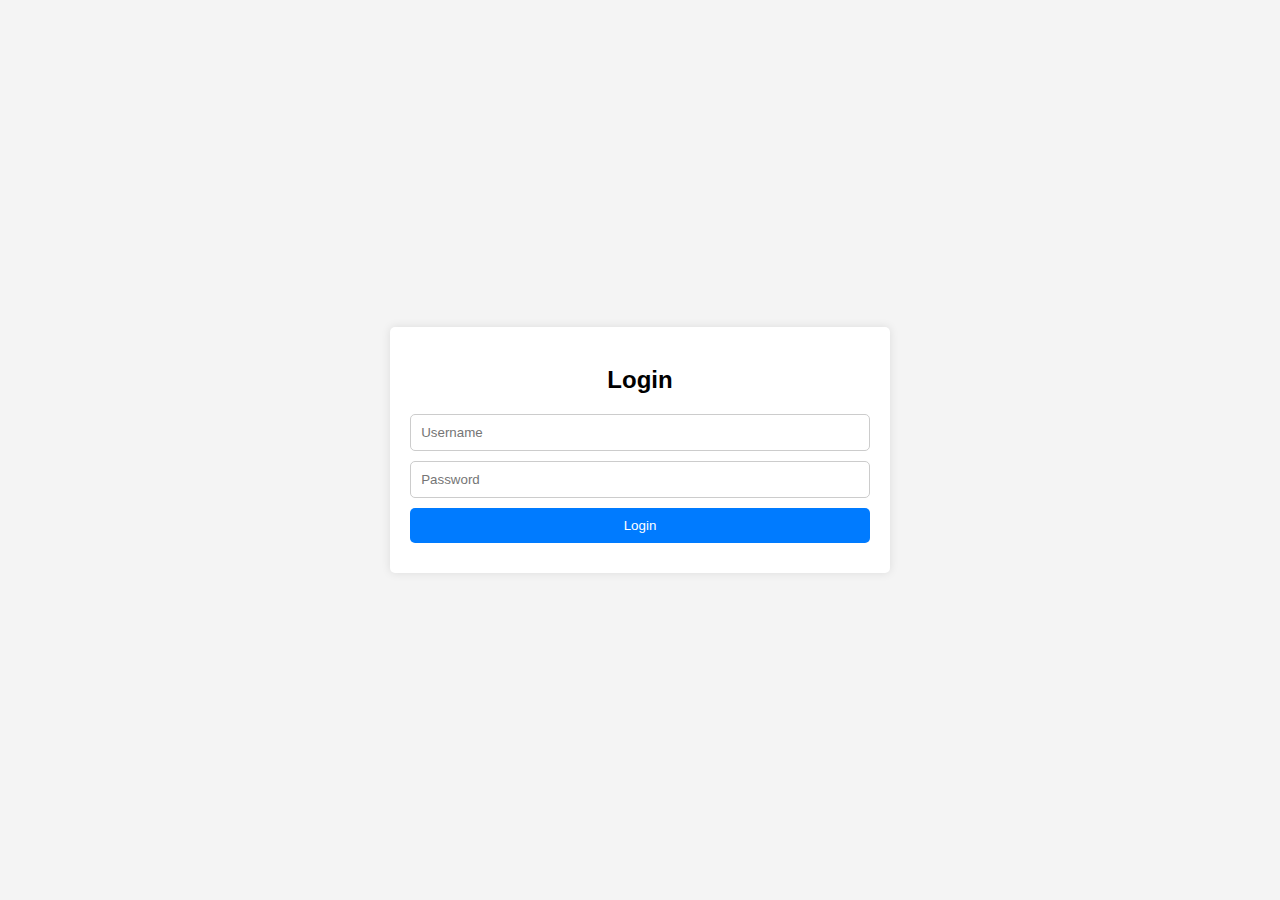
==== login.html @ 4d6bb713 "Added Login page & connected it to home" ====
<!DOCTYPE html>
<html lang="en">
<head>
    <meta charset="UTF-8">
    <meta name="viewport" content="width=device-width, initial-scale=1.0">
    <title>Login Page</title>
    <style>
        body {
            font-family: Arial, sans-serif;
            background-color: #f4f4f4;
            margin: 0;
            padding: 0;
            display: flex;
            justify-content: center;
            align-items: center;
            height: 100vh;
        }

        .login-container {
            background-color: #fff;
            padding: 20px;
            border-radius: 5px;
            box-shadow: 0 0 10px rgba(0, 0, 0, 0.1);
        }

        .login-container h2 {
            text-align: center;
            margin-bottom: 20px;
        }

        .login-container input[type="text"],
        .login-container input[type="password"] {
            width: 100%;
            padding: 10px;
            margin-bottom: 10px;
            border: 1px solid #ccc;
            border-radius: 5px;
            box-sizing: border-box;
        }

        .login-container input[type="submit"] {
            width: 100%;
            padding: 10px;
            border: none;
            border-radius: 5px;
            background-color: #007bff;
            color: #fff;
            cursor: pointer;
        }

        .login-container input[type="submit"]:hover {
            background-color: #0056b3;
        }

        .login-container .message {
            text-align: center;
            color: red;
            margin-top: 10px;
        }
    </style>
</head>
<body>
    <div class="login-container">
        <h2>Login</h2>
        <form id="loginForm" action="" method="post">
            <input type="text" name="username" placeholder="Username" required>
            <input type="password" name="password" placeholder="Password" required>
            <input type="submit" value="Login">
        </form>
        <div class="message"></div>
    </div>

    <script>
        const loginForm = document.getElementById('loginForm');
        const messageDiv = document.querySelector('.login-container .message');

        loginForm.addEventListener('submit', (event) => {
            event.preventDefault(); // Prevent the default form submission

            // You can add your authentication logic here
            const username = event.target.elements.username.value;
            const password = event.target.elements.password.value;

            // For this example, let's assume hardcoded credentials
            const validUsername = 'admin';
            const validPassword = 'password';

            if (username === validUsername && password === validPassword) {
                // Redirect to the home page (index.html)
                window.location.href = 'index.html';
            } else {
                // Display an error message
                messageDiv.textContent = 'Invalid username or password';
            }
        });
    </script>
</body>
</html>
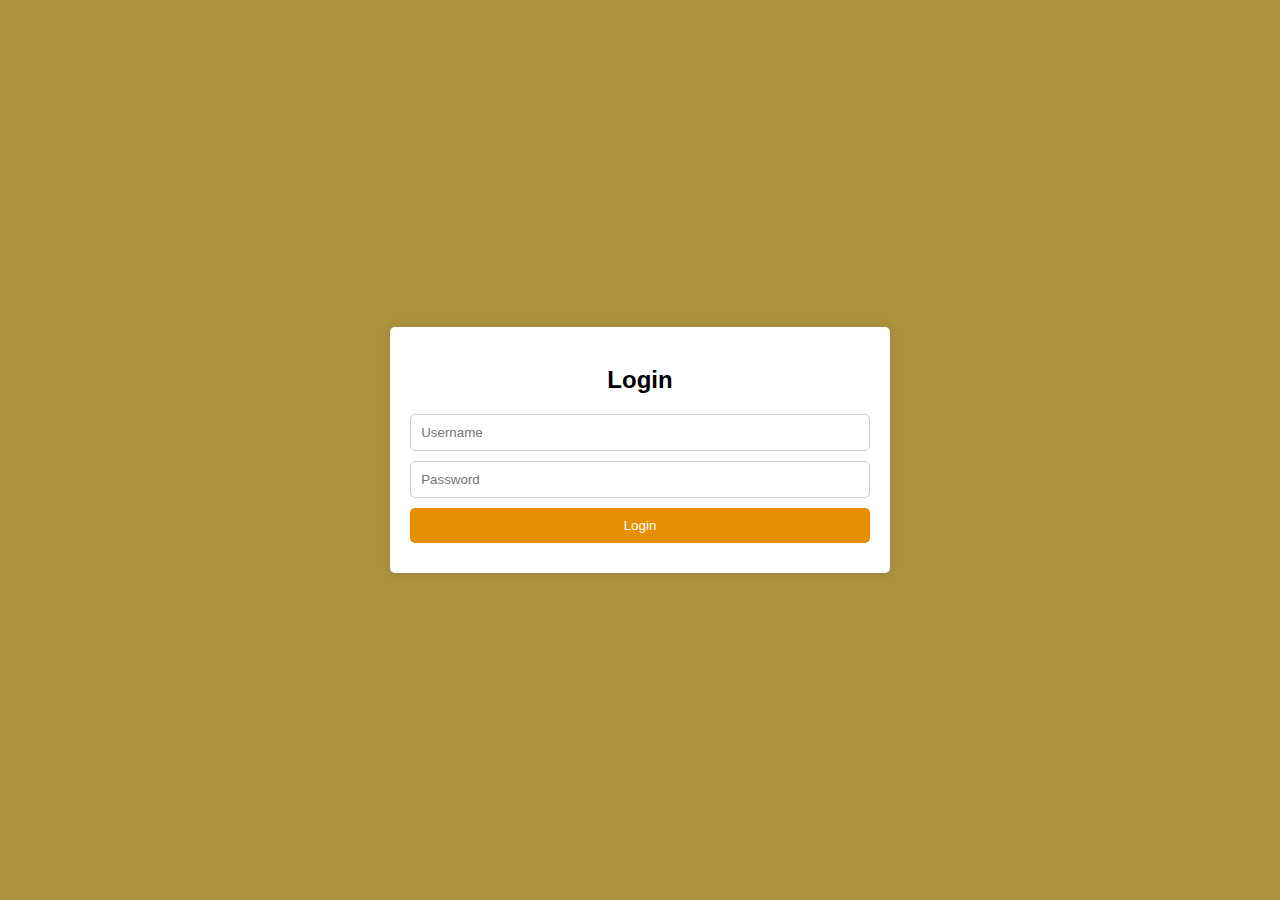
==== commit 8ce9ad37: "Edited Color Scheme" ====
--- a/login.html
+++ b/login.html
@@ -7,7 +7,7 @@
     <style>
         body {
             font-family: Arial, sans-serif;
-            background-color: #f4f4f4;
+            background-color: #ab923e;
             margin: 0;
             padding: 0;
             display: flex;
@@ -43,7 +43,7 @@
             padding: 10px;
             border: none;
             border-radius: 5px;
-            background-color: #007bff;
+            background-color: #e68f04;
             color: #fff;
             cursor: pointer;
         }
